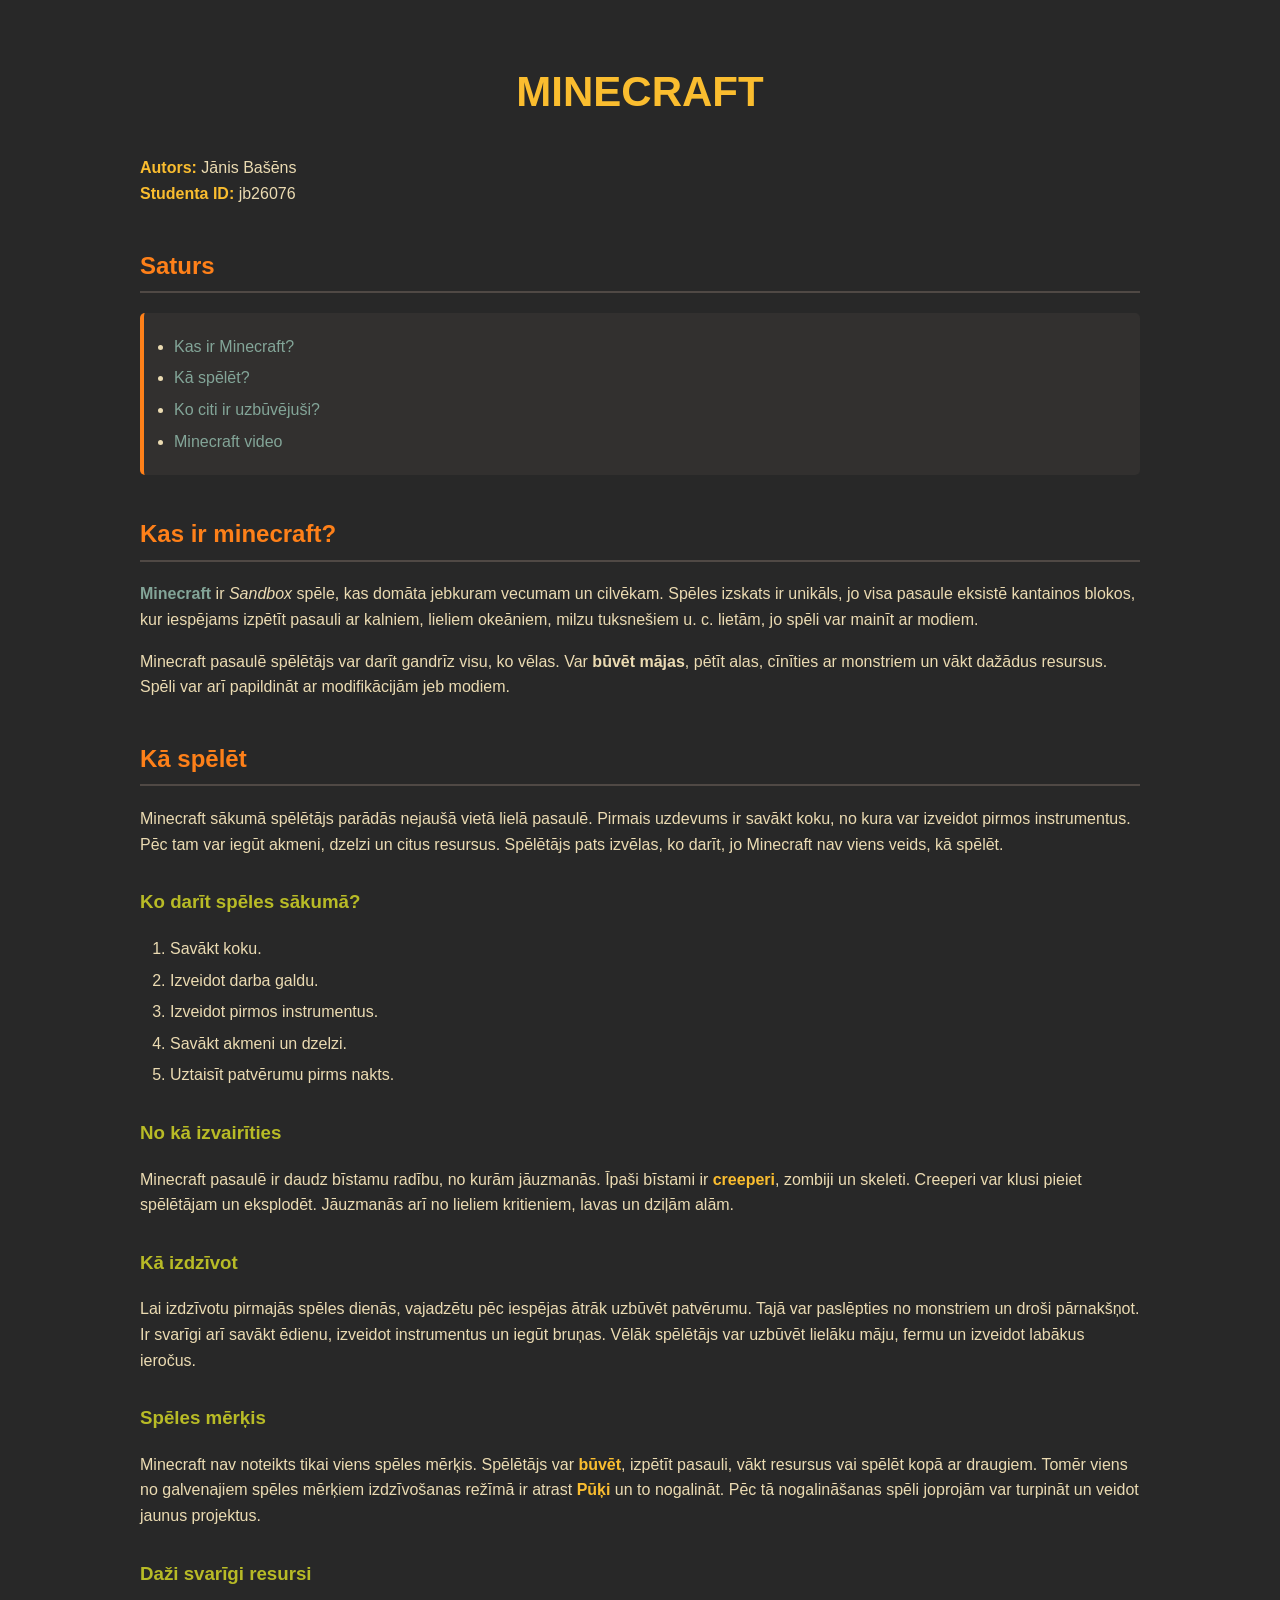
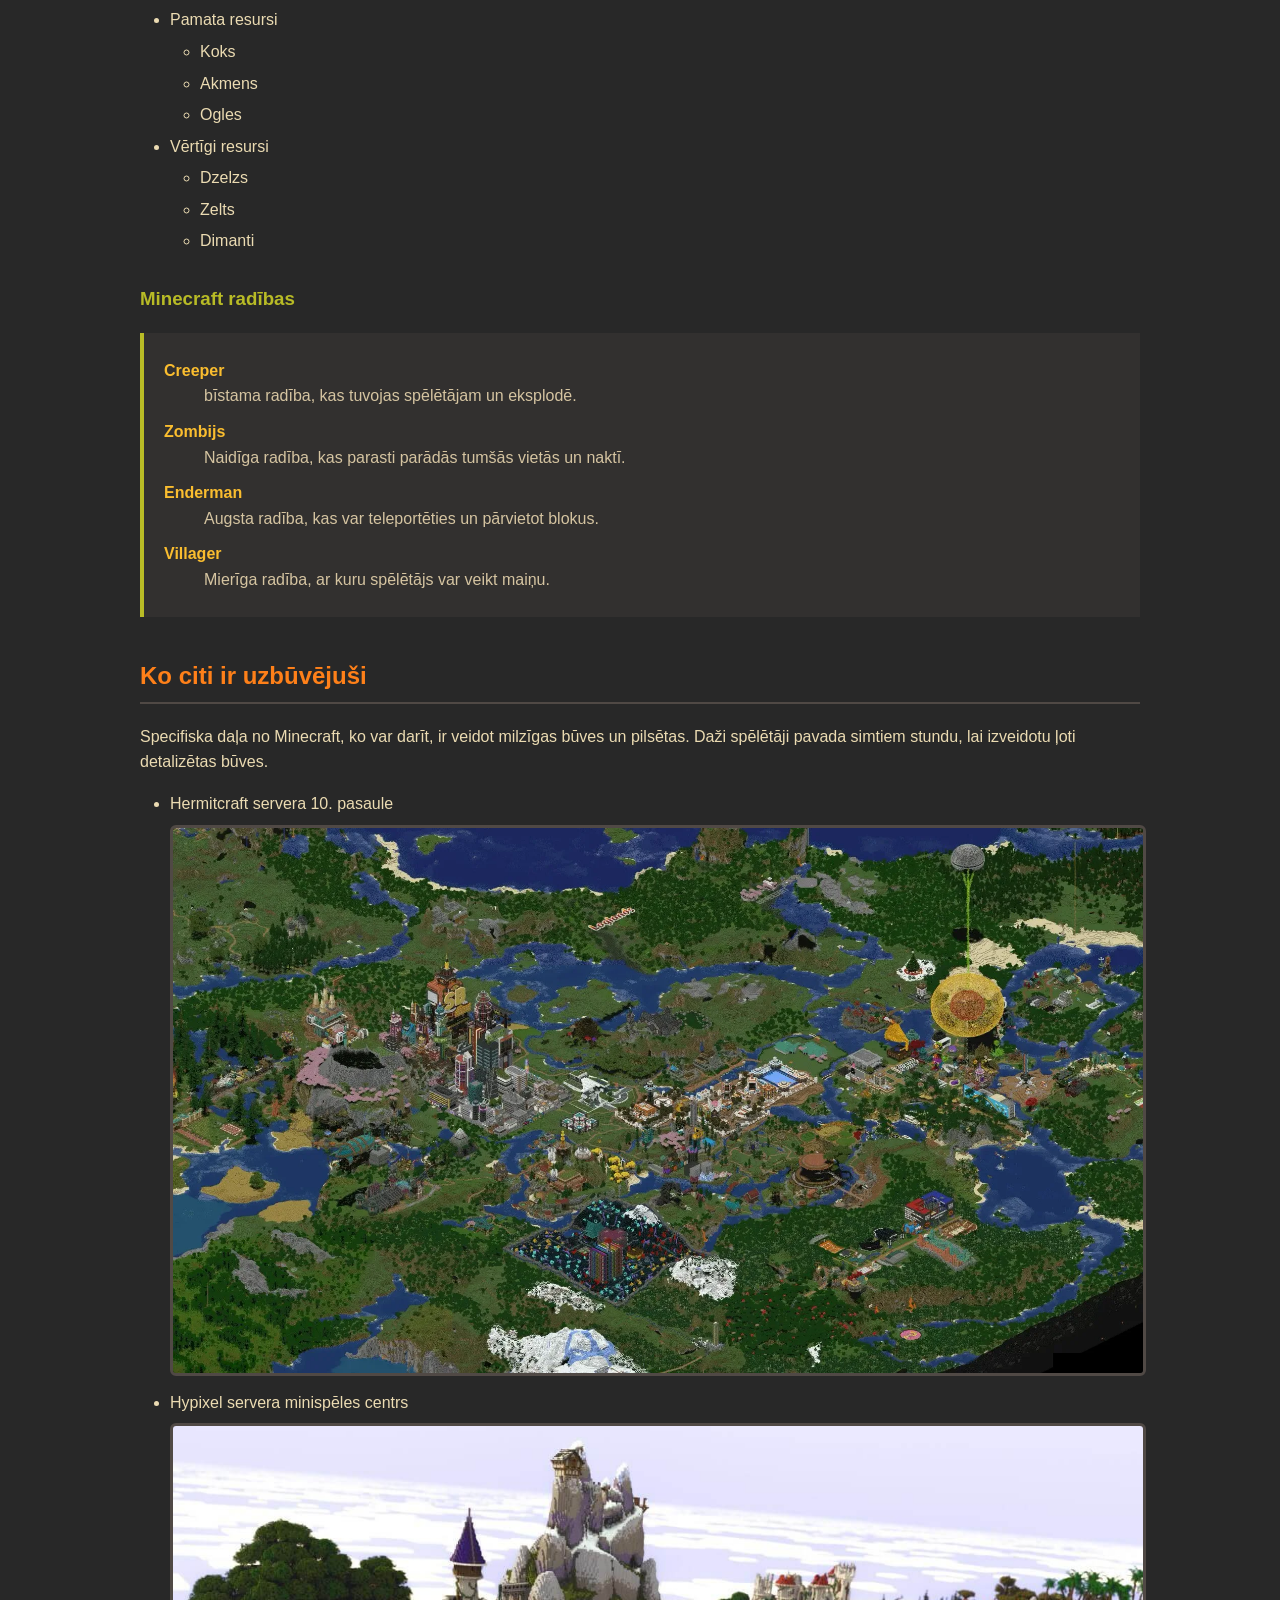
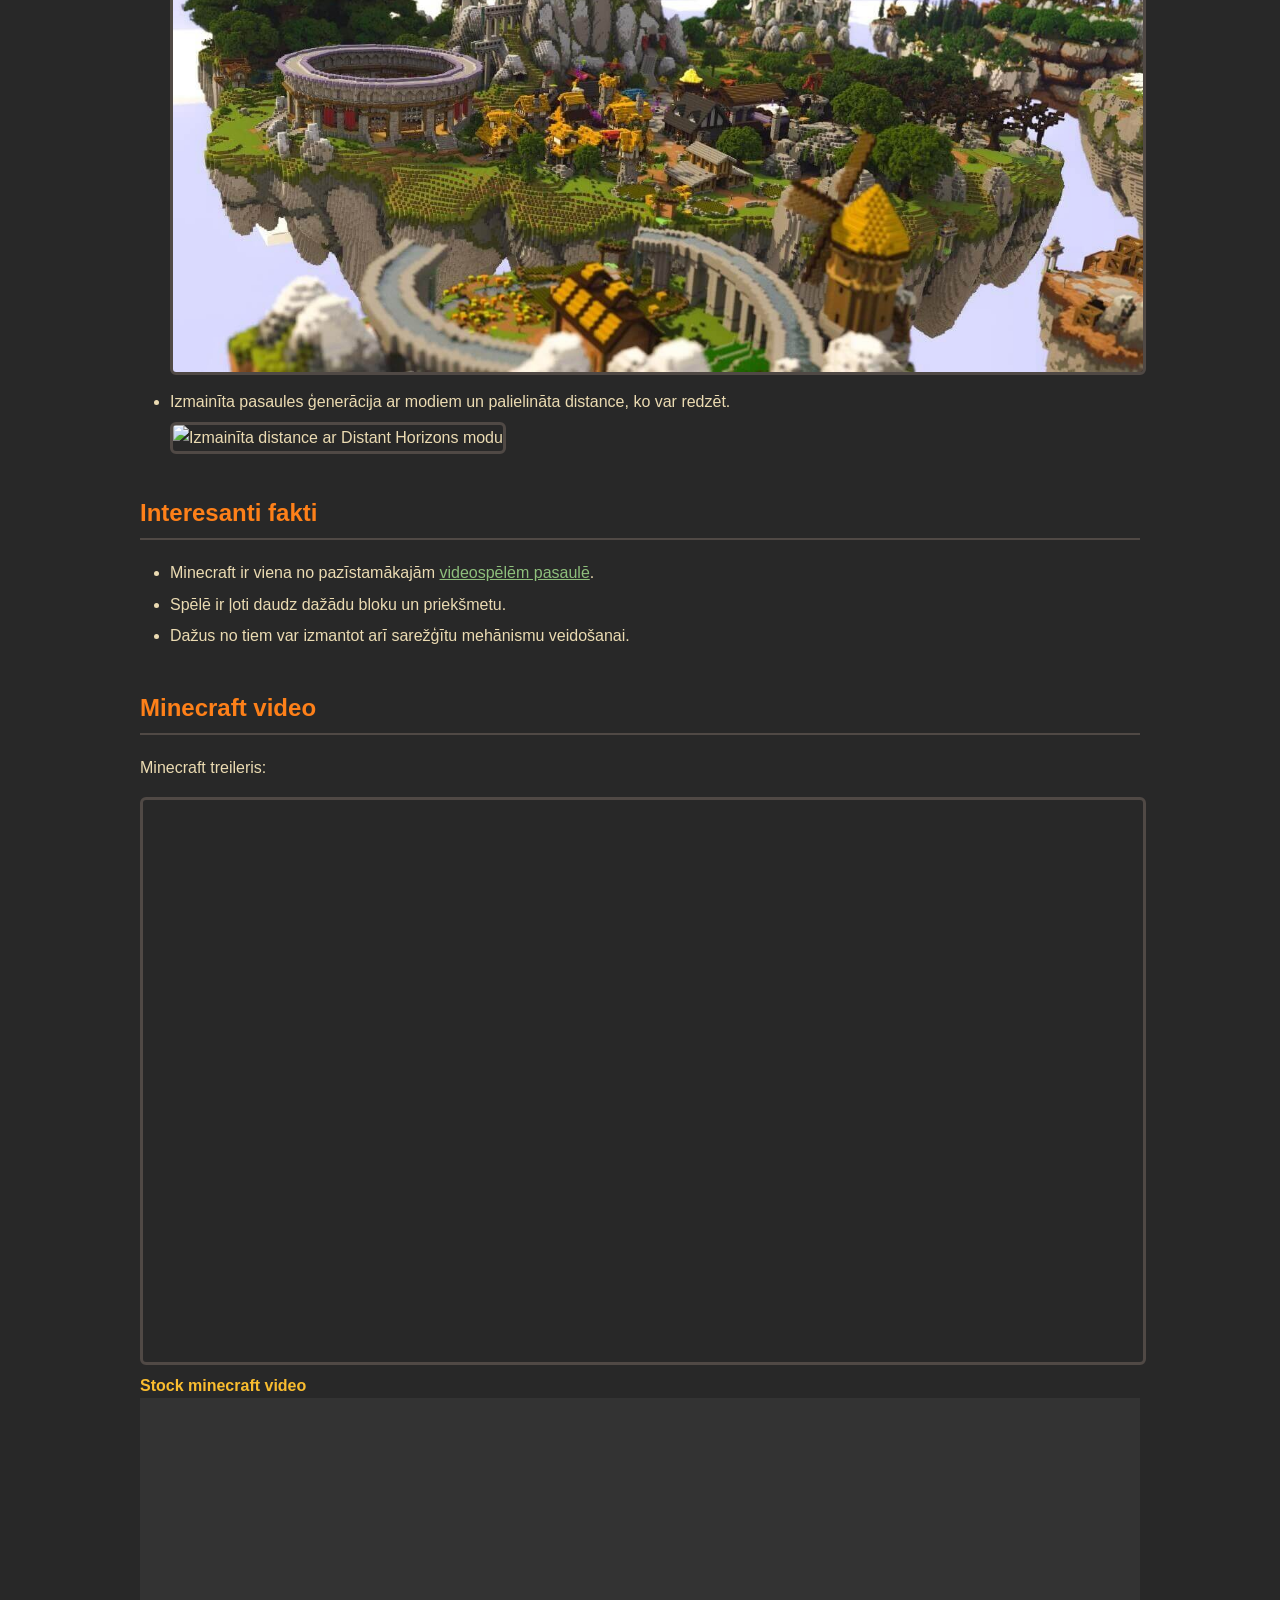
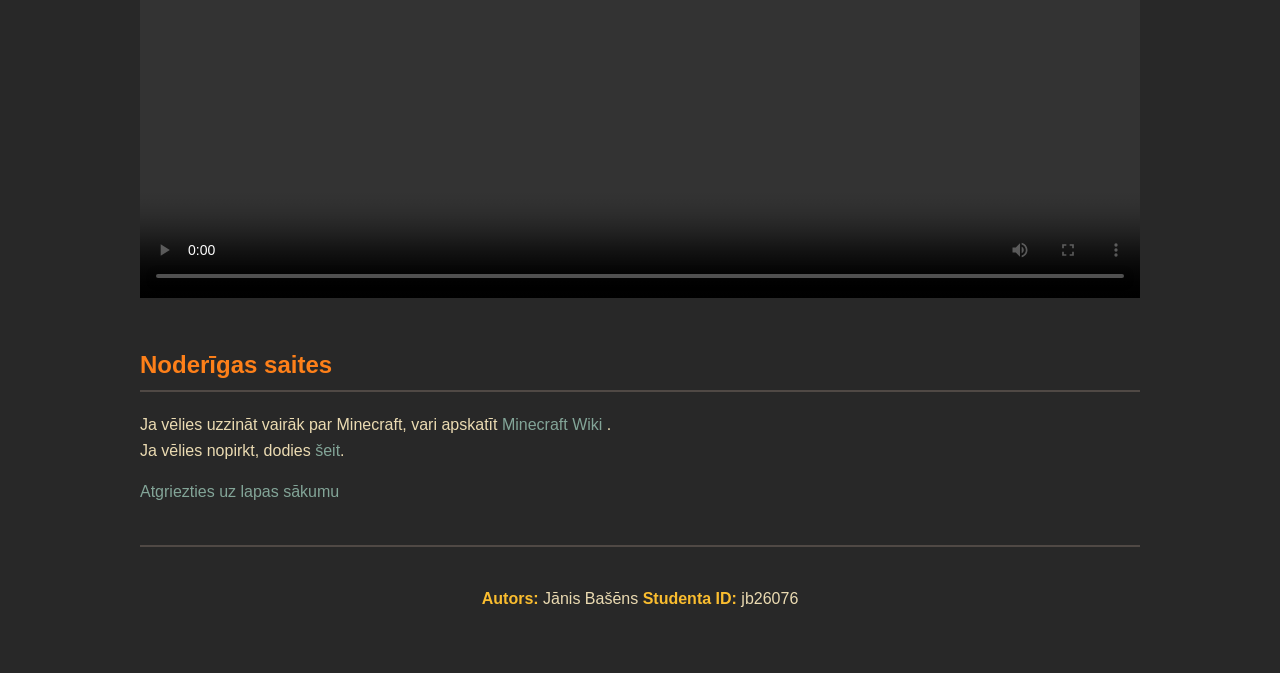
==== labdr/web/pirmais/index.html @ 6239efd5 "web un 101 citas lietas" ====
<!DOCTYPE html>
<html lang="lv">

<head>
  <meta charset="UTF-8">
  <meta name="viewport" content="width=device-width, initial-scale=1">
  <title>Laboratorijas darbs</title>
  <link href="css/style.css" rel="stylesheet">
</head>

<body>

  <h1 id="sakums">MINECRAFT</h1>

  <p>
    <strong>Autors:</strong> Jānis Bašēns <br>
    <strong>Studenta ID:</strong> jb26076
  </p>

  <h2>Saturs</h2>
  <ul>
    <li><a href="#kas-ir-minecraft">Kas ir Minecraft?</a></li>
    <li><a href="#ka-spelet">Kā spēlēt?</a></li>
    <li><a href="#buvnieciba">Ko citi ir uzbūvējuši?</a></li>
    <li><a href="#video">Minecraft video</a></li>
  </ul>


  <h2 id="kas-ir-minecraft">Kas ir minecraft?</h2>

  <p>
    <strong><a href="https://www.minecraft.net/en-us" target="_blank">Minecraft</a></strong>
    ir <i>Sandbox</i> spēle, kas domāta jebkuram vecumam un cilvēkam.
    Spēles izskats ir unikāls, jo visa pasaule eksistē kantainos blokos,
    kur iespējams izpētīt pasauli ar kalniem, lieliem okeāniem, milzu
    tuksnešiem u. c. lietām, jo spēli var mainīt ar modiem.
  </p>

  <p>
    Minecraft pasaulē spēlētājs var darīt gandrīz visu, ko vēlas.
    Var <b>būvēt mājas</b>, pētīt alas, cīnīties ar monstriem un
    vākt dažādus resursus. Spēli var arī papildināt ar
    modifikācijām jeb modiem.
  </p>


  <h2 id="ka-spelet">Kā spēlēt</h2>

  <p>
    Minecraft sākumā spēlētājs parādās nejaušā vietā lielā pasaulē.
    Pirmais uzdevums ir savākt koku, no kura var izveidot
    pirmos instrumentus. Pēc tam var iegūt akmeni, dzelzi un citus resursus.
    Spēlētājs pats izvēlas, ko darīt, jo Minecraft nav viens veids, kā spēlēt.
  </p>

  <h3>Ko darīt spēles sākumā?</h3>

  <ol>
    <li>Savākt koku.</li>
    <li>Izveidot darba galdu.</li>
    <li>Izveidot pirmos instrumentus.</li>
    <li>Savākt akmeni un dzelzi.</li>
    <li>Uztaisīt patvērumu pirms nakts.</li>
  </ol>


  <h3>No kā izvairīties</h3>

  <p>
    Minecraft pasaulē ir daudz bīstamu radību, no kurām jāuzmanās.
    Īpaši bīstami ir <strong>creeperi</strong>, zombiji un skeleti.
    Creeperi var klusi pieiet spēlētājam un eksplodēt. Jāuzmanās arī
    no lieliem kritieniem, lavas un dziļām alām.
  </p>

  <h3>Kā izdzīvot</h3>

  <p>
    Lai izdzīvotu pirmajās spēles dienās, vajadzētu pēc iespējas ātrāk
    uzbūvēt patvērumu. Tajā var paslēpties no monstriem un droši
    pārnakšņot. Ir svarīgi arī savākt ēdienu, izveidot instrumentus un
    iegūt bruņas. Vēlāk spēlētājs var uzbūvēt lielāku māju, fermu un
    izveidot labākus ieročus.
  </p>

  <h3>Spēles mērķis</h3>

  <p>
    Minecraft nav noteikts tikai viens spēles mērķis. Spēlētājs var
    <strong>būvēt</strong>, izpētīt pasauli, vākt resursus vai spēlēt
    kopā ar draugiem. Tomēr viens no galvenajiem spēles mērķiem
    izdzīvošanas režīmā ir atrast <strong>Pūķi</strong> un to
    nogalināt. Pēc tā nogalināšanas spēli joprojām var turpināt un veidot
    jaunus projektus.
  </p>

  <h3>Daži svarīgi resursi</h3>

  <ul>
    <li>Pamata resursi
      <ul>
        <li>Koks</li>
        <li>Akmens</li>
        <li>Ogles</li>
      </ul>
    </li>

    <li>Vērtīgi resursi
      <ul>
        <li>Dzelzs</li>
        <li>Zelts</li>
        <li>Dimanti</li>
      </ul>
    </li>
  </ul>

  <h3>Minecraft radības</h3>

  <dl>
    <dt><strong>Creeper</strong></dt>
    <dd>bīstama radība, kas tuvojas spēlētājam un eksplodē.</dd>

    <dt><strong>Zombijs</strong></dt>
    <dd>Naidīga radība, kas parasti parādās tumšās vietās un naktī.</dd>

    <dt><strong>Enderman</strong></dt>
    <dd>Augsta radība, kas var teleportēties un pārvietot blokus.</dd>

    <dt><strong>Villager</strong></dt>
    <dd>Mierīga radība, ar kuru spēlētājs var veikt maiņu.</dd>
  </dl>


  <h2 id="buvnieciba">Ko citi ir uzbūvējuši</h2>

  <p>
    Specifiska daļa no Minecraft, ko var darīt, ir veidot milzīgas
    būves un pilsētas. Daži spēlētāji pavada simtiem stundu, lai
    izveidotu ļoti detalizētas būves.
  </p>

  <ul>
    <li>
      Hermitcraft servera 10. pasaule
      <br>
      <img src="hermicraft.webp" alt="Hermitcraft servera pasaule">
    </li>

    <li>
      Hypixel servera minispēles centrs
      <br>
      <a href="https://hypixelskyblock.minecraft.wiki/" target="_blank">
        <img src="hypixel.jpg" alt="Hypixel SkyBlock Hub">
      </a>
    </li>

    <li>
      Izmainīta pasaules ģenerācija ar modiem un palielināta distance,
      ko var redzēt.
      <br>
      <img src="https://media.forgecdn.net/attachments/880/251/misty-mountain-sarge.jpg"
        alt="Izmainīta distance ar Distant Horizons modu">
    </li>
  </ul>


  <h2>Interesanti fakti</h2>

  <ul>
    <li> Minecraft ir viena no pazīstamākajām <u>videospēlēm pasaulē</u>. </li>
    <li> Spēlē ir ļoti daudz dažādu bloku un priekšmetu.</li>
    <li> Dažus no tiem var izmantot arī sarežģītu mehānismu veidošanai.</li>
  </ul>
  <h2 id="video">Minecraft video</h2>

  <p>
    Minecraft treileris:
  </p>

  <iframe src="https://www.youtube.com/embed/MmB9b5njVbA" title="Minecraft video" allowfullscreen>
  </iframe>
  <strong>Stock minecraft video</strong>
  <video width="" height="" controls>
    <source src="gameplay.mp4" type="video/mp4">
  </video>


  <h2>Noderīgas saites</h2>

  <p>
    Ja vēlies uzzināt vairāk par Minecraft, vari apskatīt
    <a href="https://minecraft.wiki/" target="_blank">
      Minecraft Wiki
    </a>.
    <br>
    Ja vēlies nopirkt, dodies <a href="https://www.minecraft.net/en-us" target="_blank">šeit</a>.
  </p>

  <p>
    <a href="#sakums">Atgriezties uz lapas sākumu</a>
  </p>

  <hr>

  <footer>
    <p>
      <strong>Autors:</strong> Jānis Bašēns
      <strong>Studenta ID:</strong> jb26076
    </p>
  </footer>

</body>

</html>
---- labdr/web/pirmais/css/style.css ----
body {
  background-color: #282828;
  color: #ebdbb2;
  font-family: Arial, sans-serif;
  line-height: 1.6;
  max-width: 1000px;
  margin: 0 auto;
  padding: 30px;
}

h1 {
  color: #fabd2f;
  text-align: center;
  font-size: 42px;
  margin-bottom: 30px;
}

h2 {
  color: #fe8019;
  border-bottom: 2px solid #504945;
  padding-bottom: 6px;
  margin-top: 40px;
}

h3 {
  color: #b8bb26;
  margin-top: 30px;
}

p {
  color: #ebdbb2;
}

strong {
  color: #fabd2f;
}

a {
  color: #83a598;
  text-decoration: none;
}

a:hover {
  color: #8ec07c;
  text-decoration: underline;
}

u {
  color: #8ec07c;
}

ul,
ol {
  padding-left: 30px;
}

li {
  margin: 6px 0;
}

dl {
  background-color: #32302f;
  border-left: 4px solid #b8bb26;
  padding: 15px 20px;
}

dt {
  color: #fabd2f;
  margin-top: 10px;
}

dd {
  color: #d5c4a1;
  margin-bottom: 10px;
}

img {
  max-width: 100%;
  height: auto;
  border: 3px solid #504945;
  border-radius: 6px;
  margin-top: 8px;
}

img:hover {
  border-color: #fabd2f;
}

iframe {
  aspect-ratio: 16 / 9;
  width: 100%;
  height: 100%;
  border: 3px solid #504945;
  border-radius: 6px;
}

hr {
  border: none;
  border-top: 2px solid #504945;
  margin-top: 40px;
}

footer {
  color: #a89984;
  text-align: center;
  padding: 15px;
}

body > ul:first-of-type {
  background-color: #32302f;
  border-left: 4px solid #fe8019;
  padding: 15px 30px;
  border-radius: 5px;
}

::selection {
  background-color: #d79921;
  color: #282828;
}

video {
  width: 100%;
}
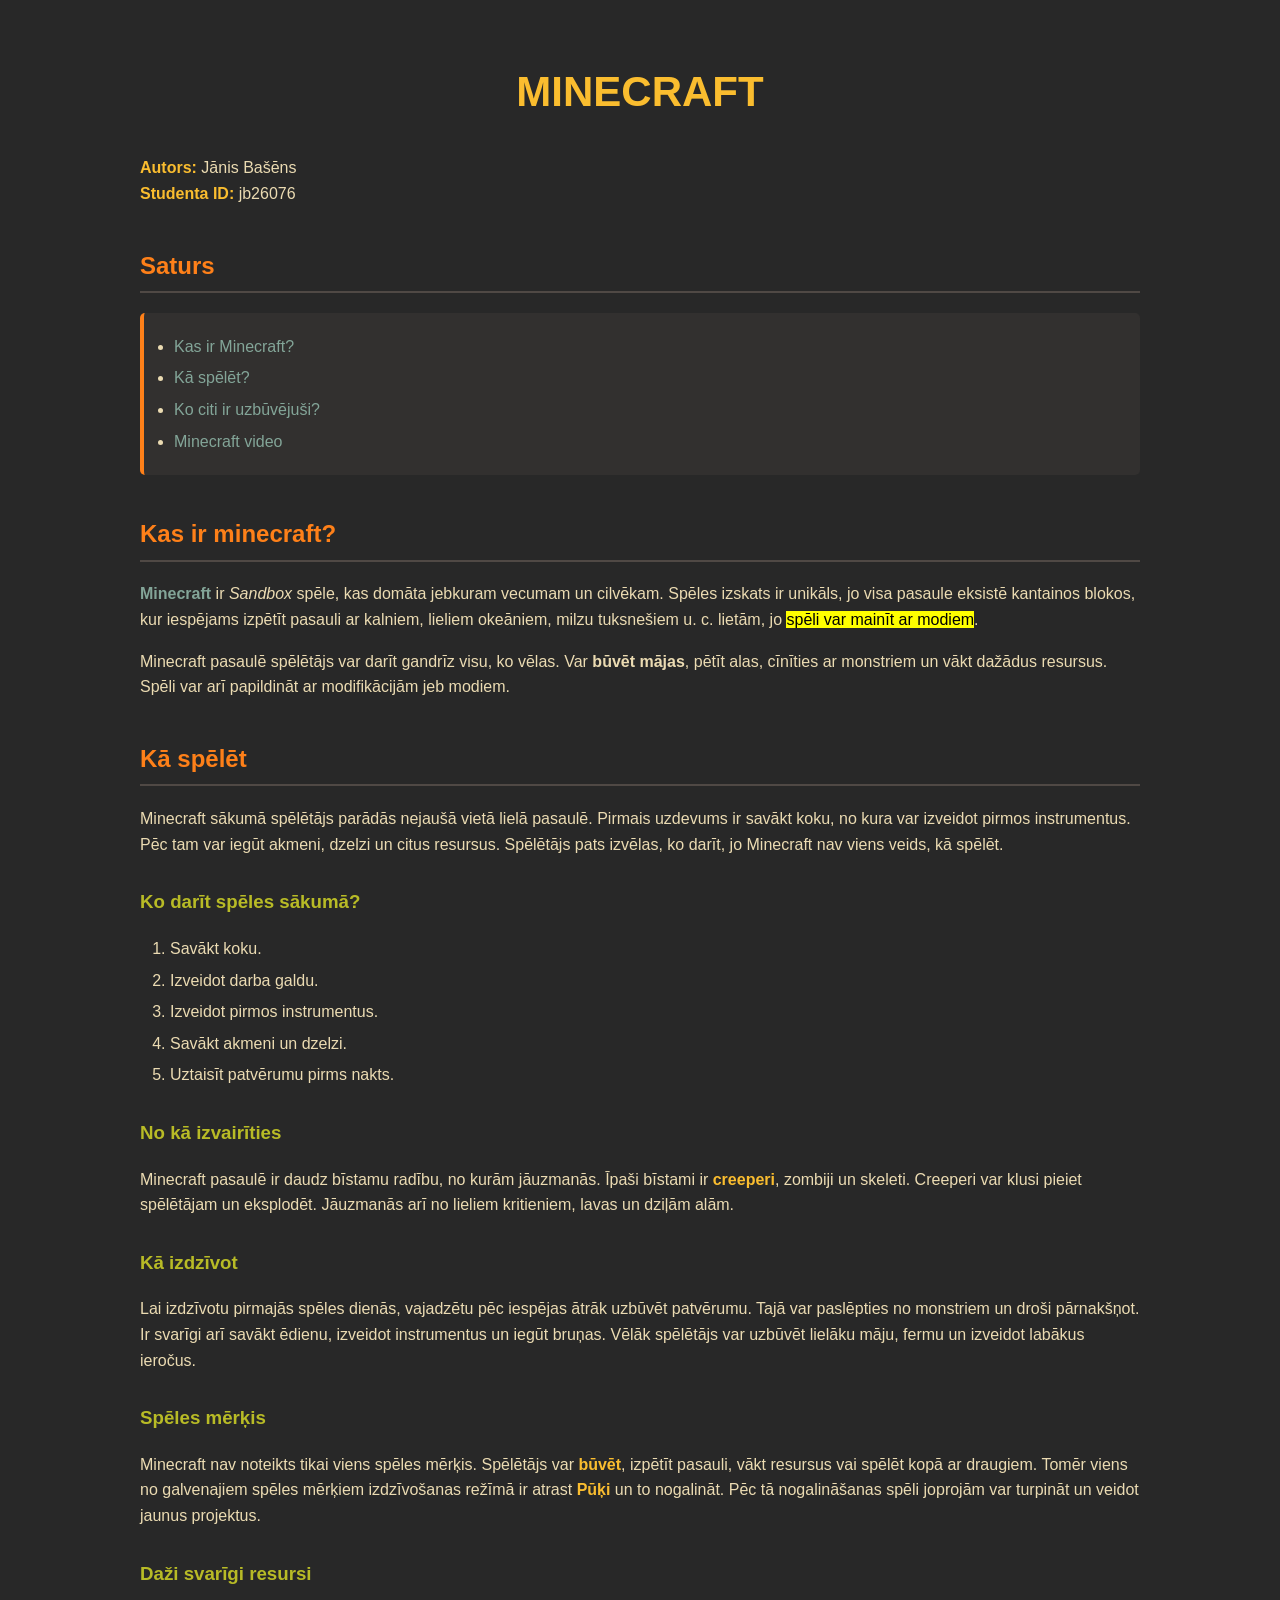
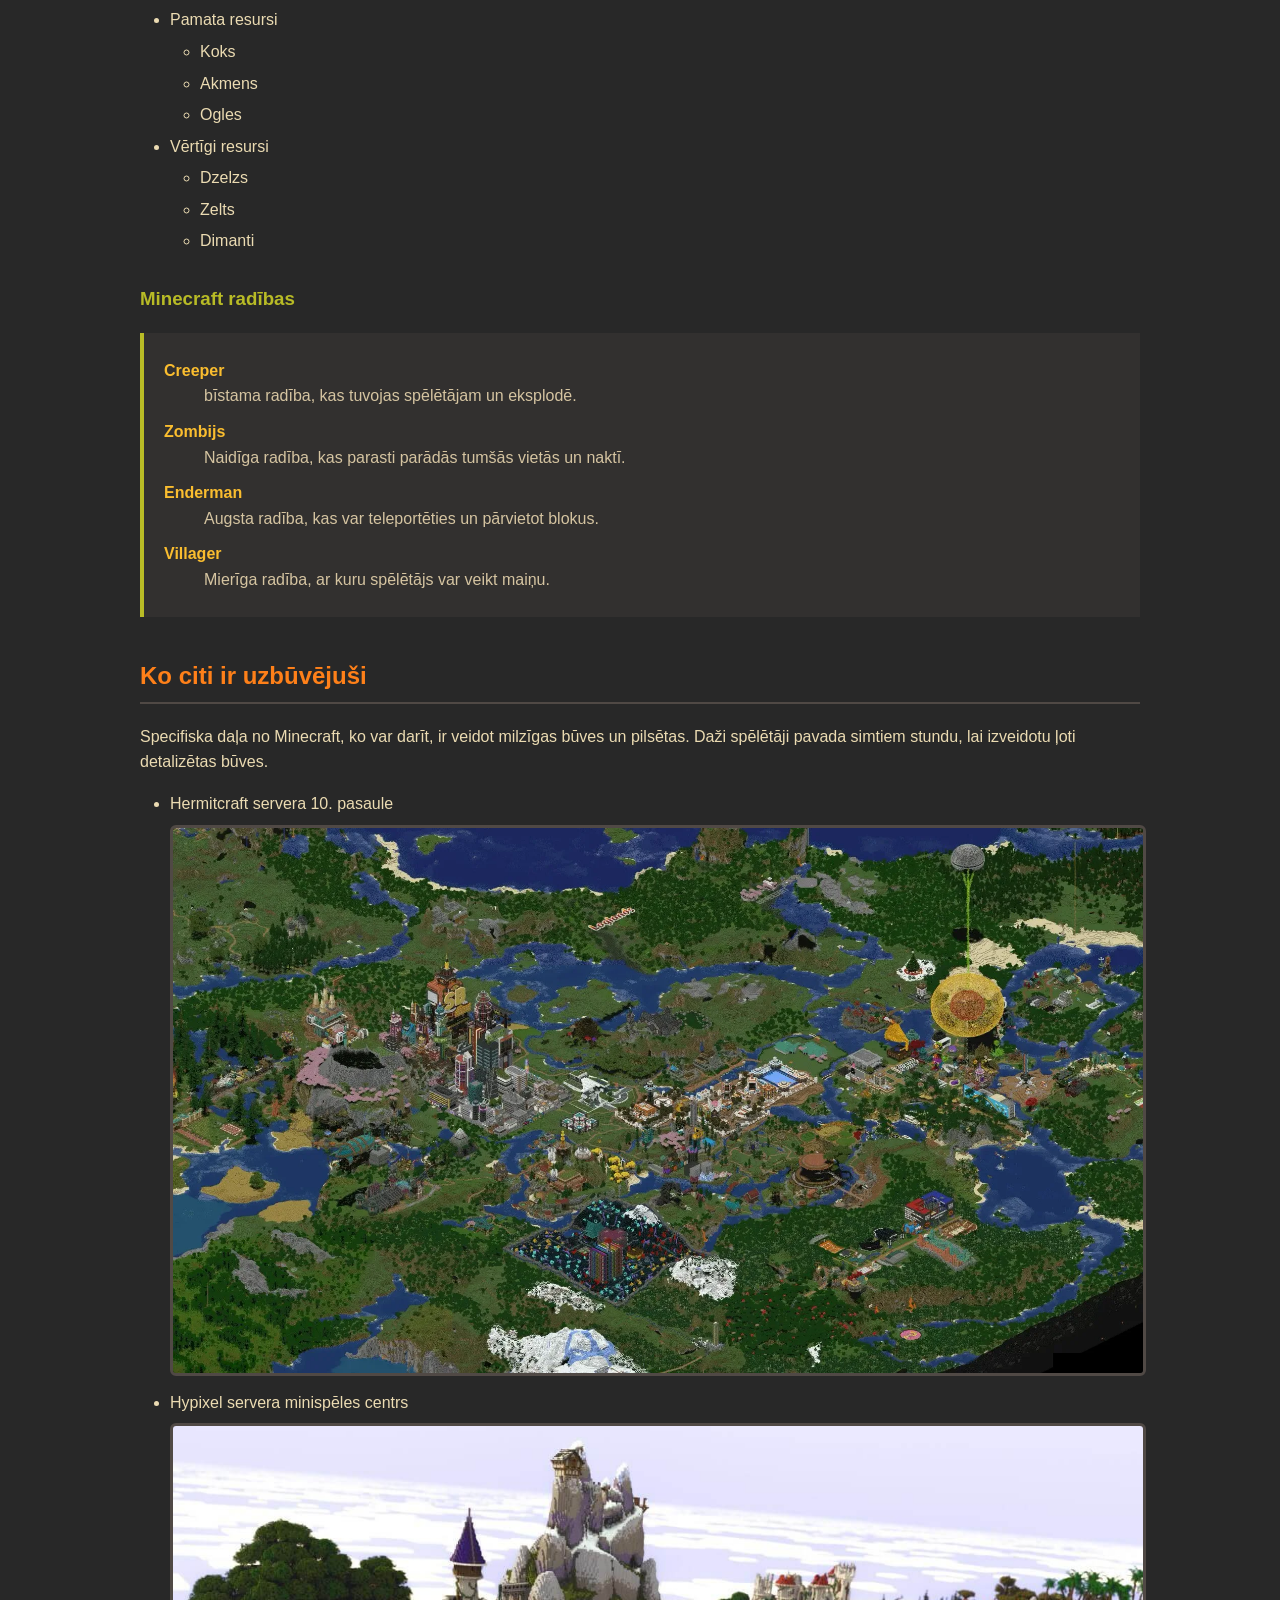
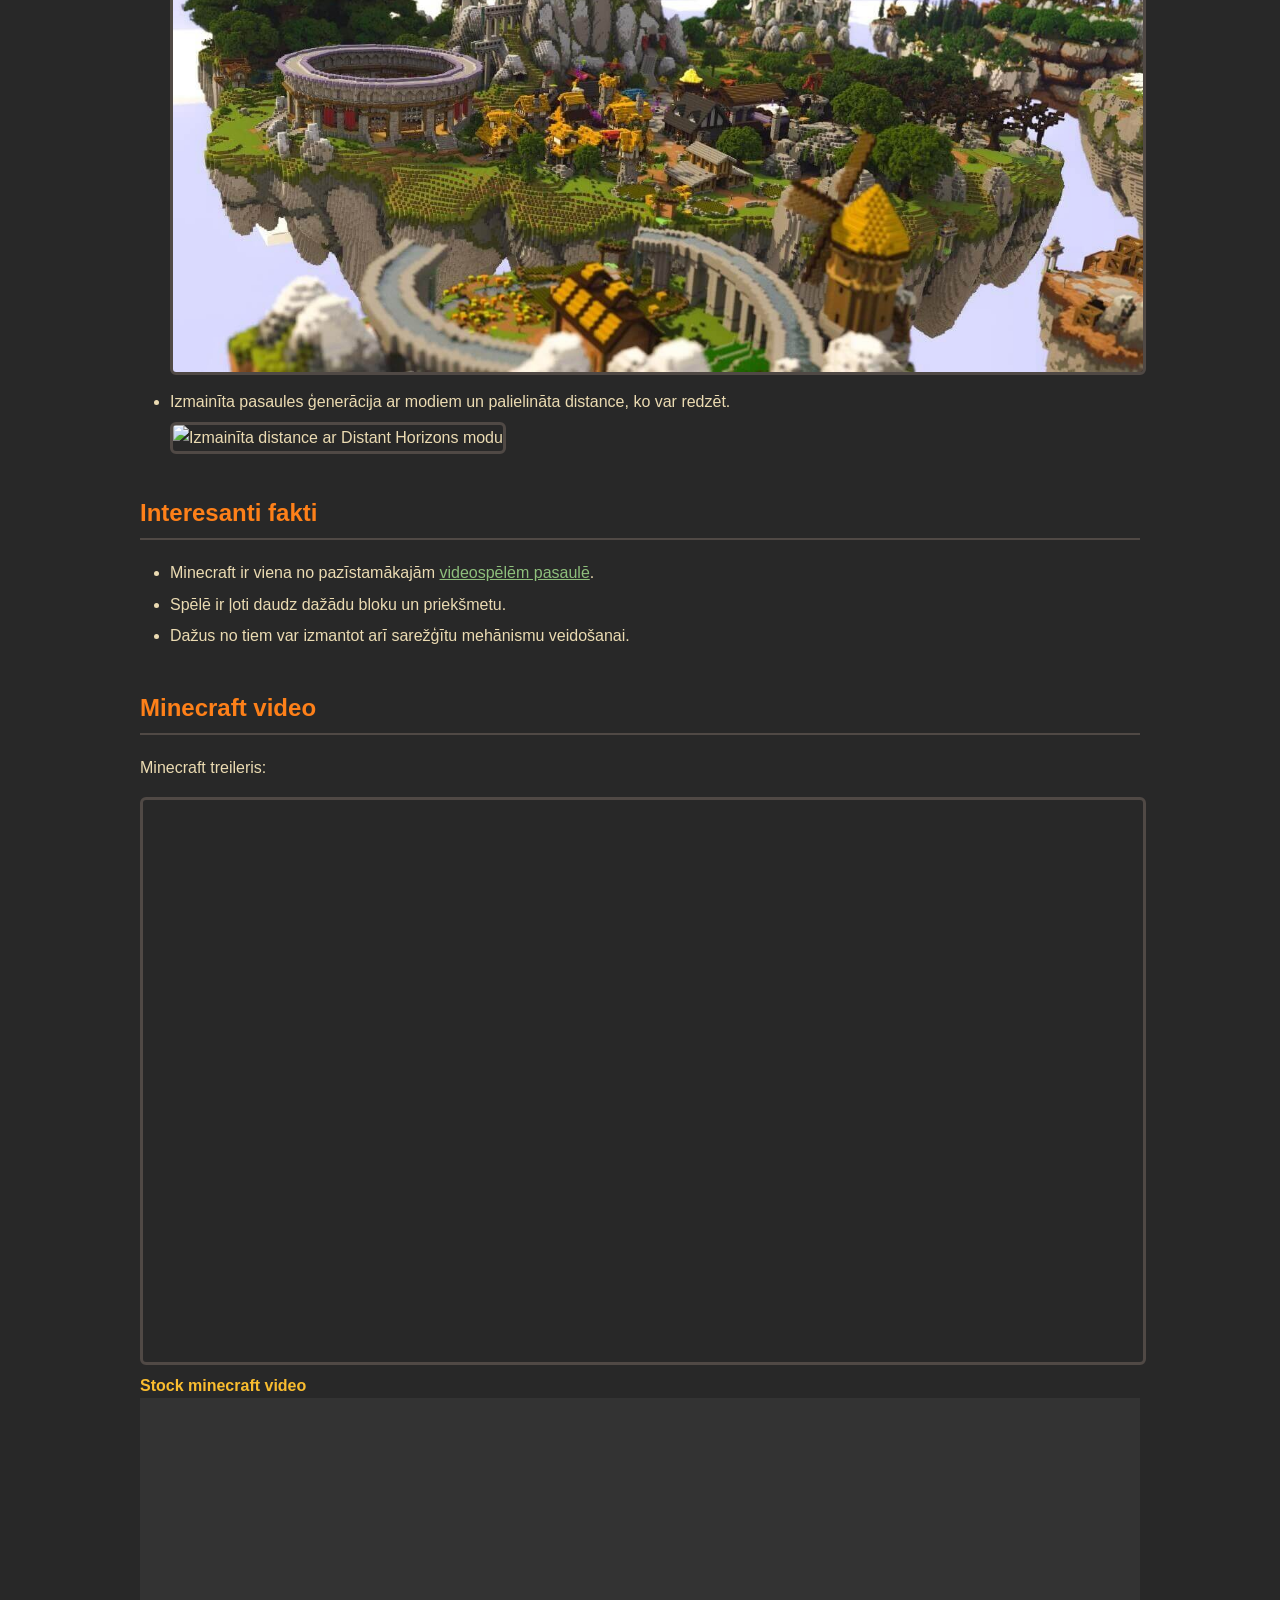
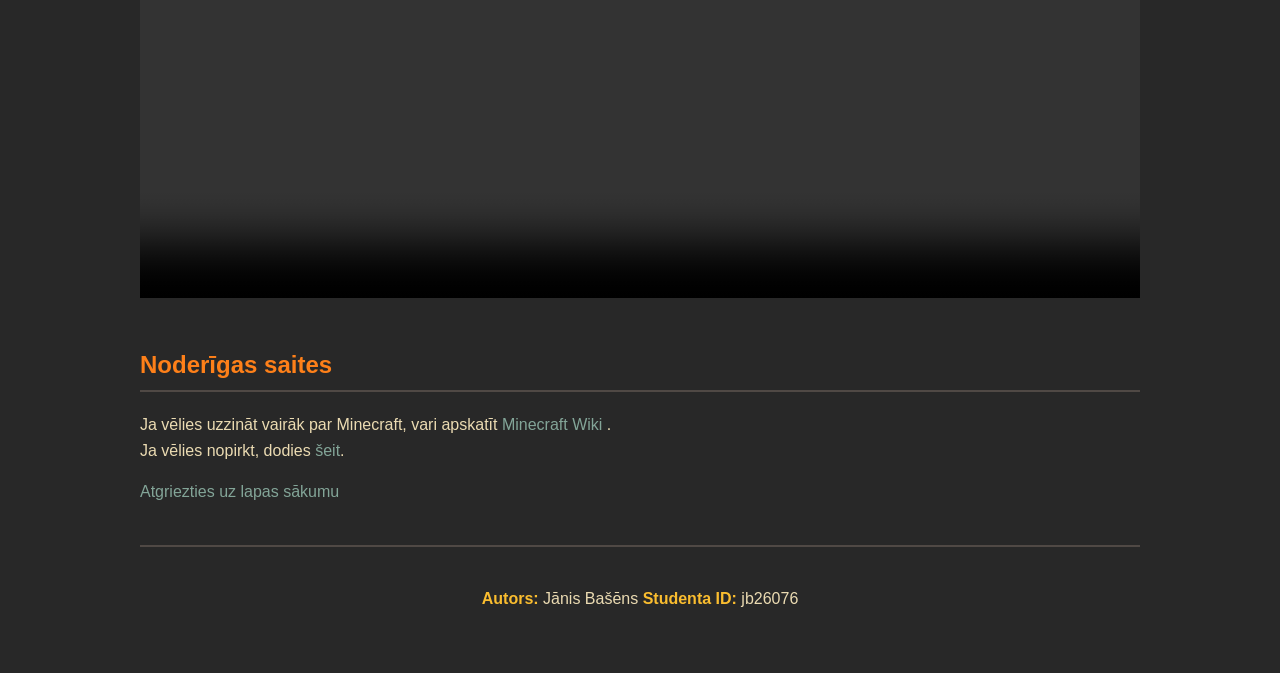
==== commit 3049d4ec: "pedejais" ====
--- a/labdr/web/pirmais/index.html
+++ b/labdr/web/pirmais/index.html
@@ -9,6 +9,19 @@
 </head>
 
 <body>
+  <div id="modal" class="modal">
+    <!-- Šeit nav pabeigts, līdz 30.09.2026. centīšos -->
+    <form id="music">
+      <p>Vai gribi fonā mūziku?</p>
+      <input type="radio" id="music-yes" name="music" value="yes">
+      <label for="music-yes">Jā</label>
+      <br>
+      <input type="radio" id="music-no" name="music" value="no">
+      <label for="music-no">Nē</label>
+      <br>
+      <input type="submit" value="Iesniegt">
+    </form>
+  </div>
 
   <h1 id="sakums">MINECRAFT</h1>
 
@@ -19,7 +32,7 @@
 
   <h2>Saturs</h2>
   <ul>
-    <li><a href="#kas-ir-minecraft">Kas ir Minecraft?</a></li>
+    <li><a href="#kas-ir-minecraft">Kas ir Minecraft&#63;</a></li>
     <li><a href="#ka-spelet">Kā spēlēt?</a></li>
     <li><a href="#buvnieciba">Ko citi ir uzbūvējuši?</a></li>
     <li><a href="#video">Minecraft video</a></li>
@@ -33,7 +46,7 @@
     ir <i>Sandbox</i> spēle, kas domāta jebkuram vecumam un cilvēkam.
     Spēles izskats ir unikāls, jo visa pasaule eksistē kantainos blokos,
     kur iespējams izpētīt pasauli ar kalniem, lieliem okeāniem, milzu
-    tuksnešiem u. c. lietām, jo spēli var mainīt ar modiem.
+    tuksnešiem u. c. lietām, jo <mark>spēli var mainīt ar modiem</mark>&#46;
   </p>
 
   <p>
@@ -78,7 +91,7 @@
   <p>
     Lai izdzīvotu pirmajās spēles dienās, vajadzētu pēc iespējas ātrāk
     uzbūvēt patvērumu. Tajā var paslēpties no monstriem un droši
-    pārnakšņot. Ir svarīgi arī savākt ēdienu, izveidot instrumentus un
+    pārnakšņot. Ir svarīgi arī savākt ēdienu&#44; izveidot instrumentus un
     iegūt bruņas. Vēlāk spēlētājs var uzbūvēt lielāku māju, fermu un
     izveidot labākus ieročus.
   </p>
@@ -163,7 +176,6 @@
     </li>
   </ul>
 
-
   <h2>Interesanti fakti</h2>
 
   <ul>
@@ -180,7 +192,7 @@
   <iframe src="https://www.youtube.com/embed/MmB9b5njVbA" title="Minecraft video" allowfullscreen>
   </iframe>
   <strong>Stock minecraft video</strong>
-  <video width="" height="" controls>
+  <video controls>
     <source src="gameplay.mp4" type="video/mp4">
   </video>
 
@@ -209,6 +221,7 @@
     </p>
   </footer>
 
+  <script src="script.js"></script>
 </body>
 
 </html>
--- a/labdr/web/pirmais/css/style.css
+++ b/labdr/web/pirmais/css/style.css
@@ -1,4 +1,3 @@
-
 body {
   background-color: #282828;
   color: #ebdbb2;
@@ -122,3 +121,21 @@
 video {
   width: 100%;
 }
+
+.modal {
+  display: none;
+  position: fixed;
+  inset: 0;             
+  margin: auto;        
+  width: 500px;       
+  height: fit-content;  
+  border: 3px solid #504945;
+  z-index: 1;
+  background-color: rgba(50, 48, 47, 0);
+}
+
+form {
+  background-color: #1d2021;
+  padding: 20px;
+  border: 1px solid #888;
+}
